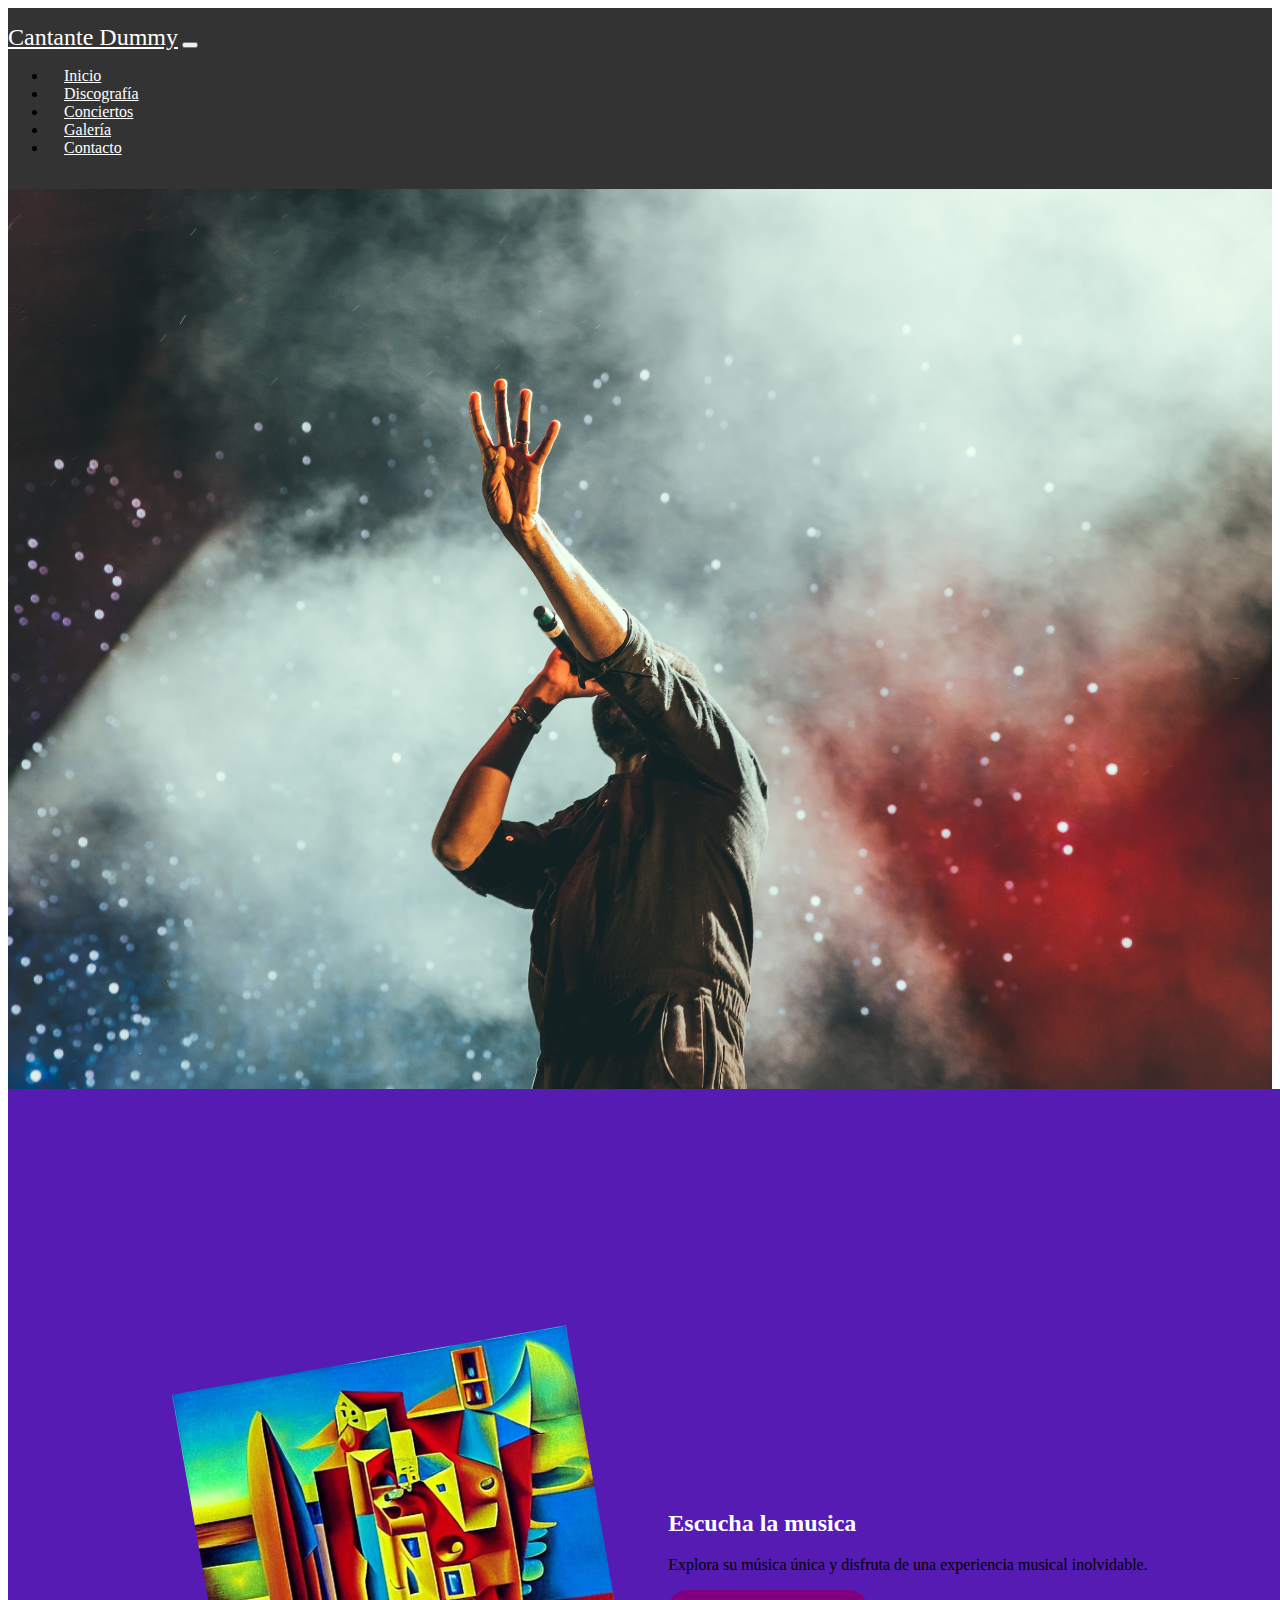
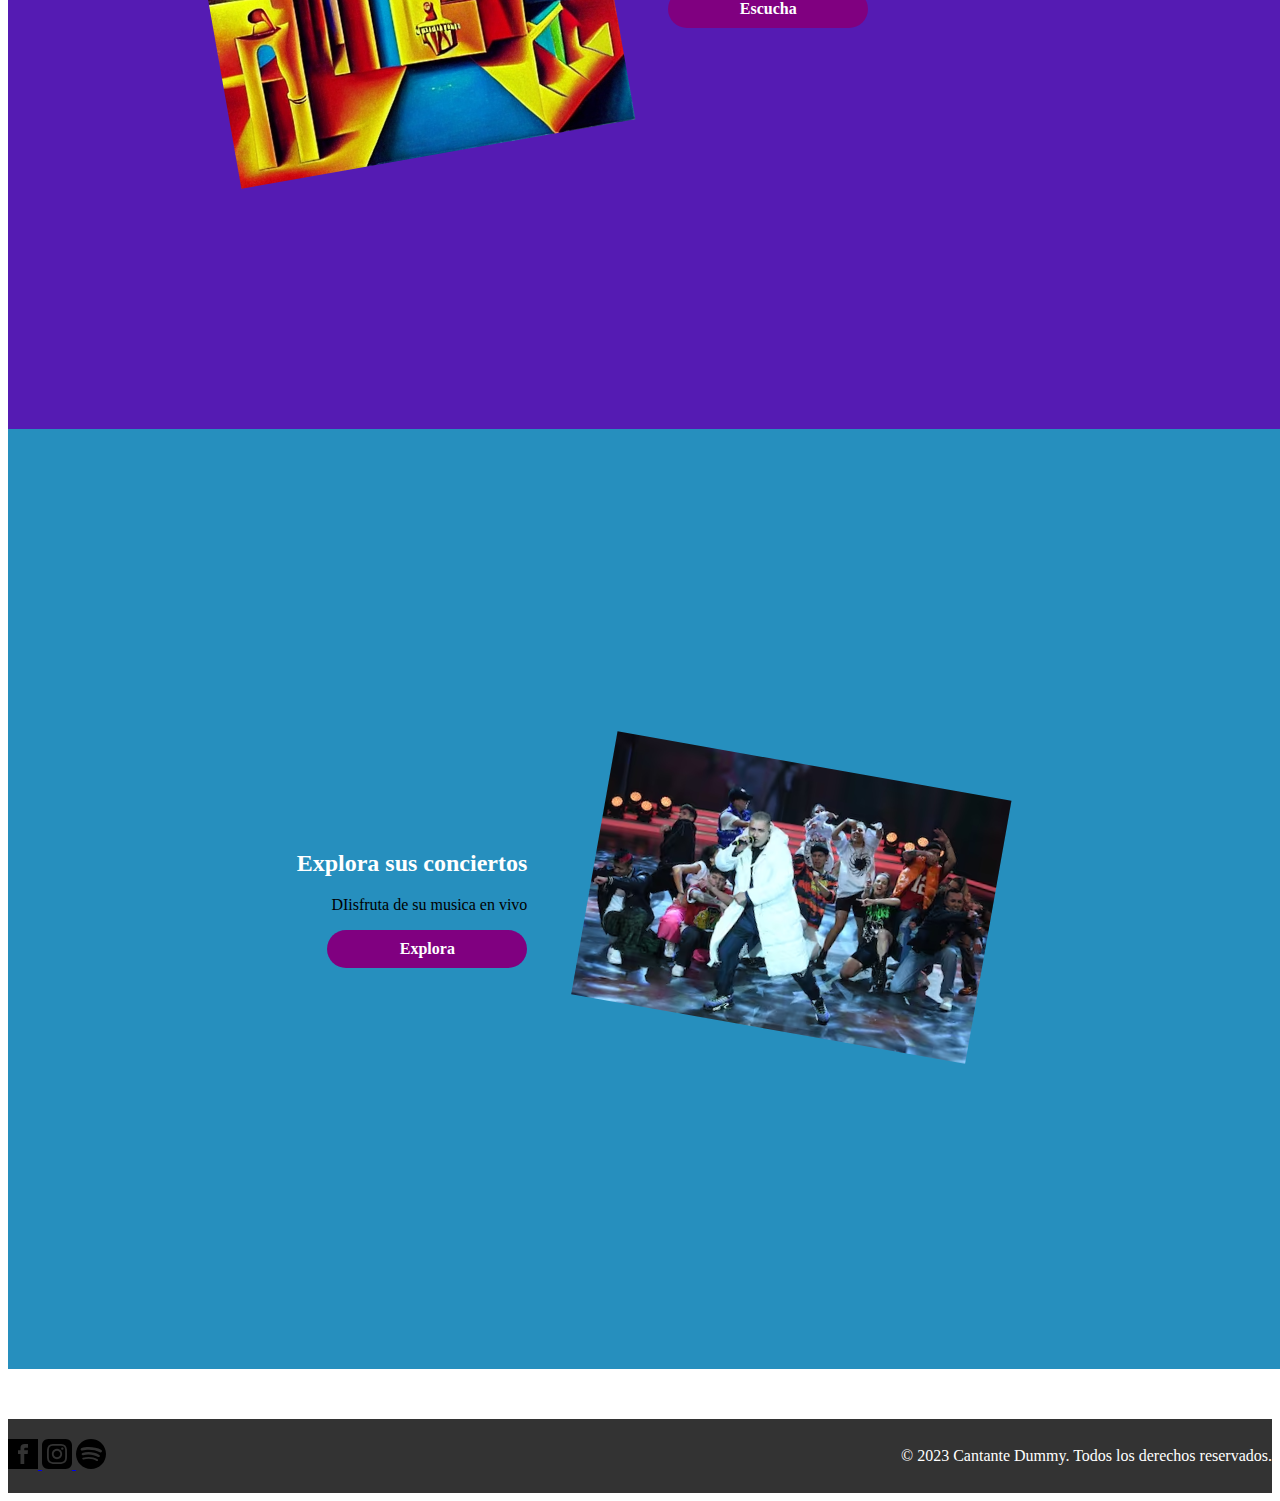
==== index.html @ 1b95931d "Old Proyect number 3" ====
<!DOCTYPE html>
<html lang="es">
<head>
    <meta charset="UTF-8">
    <meta name="viewport" content="width=device-width, initial-scale=1.0">
    <title>Cantante Dummy - Música Única y Conciertos en Vivo</title>
    <!-- SEO -->
    <meta name="description" content="Descubre la música única de Cantante Dummy y disfruta de sus increíbles conciertos en vivo. Explora su discografía, conoce sus próximas presentaciones y más.">
    <meta name="keywords" content="Cantante Dummy, música en vivo, conciertos, discografía, artista musical, experiencia musical">
    <meta name="author" content="Cantante Dummy">

    <link rel="stylesheet" href="css/style.css">
    <link href="https://cdn.jsdelivr.net/npm/bootstrap@5.3.2/dist/css/bootstrap.min.css" rel="stylesheet" integrity="sha384-T3c6CoIi6uLrA9TneNEoa7RxnatzjcDSCmG1MXxSR1GAsXEV/Dwwykc2MPK8M2HN" crossorigin="anonymous">
</head>
<body>
    <header>
        <nav class="navbar navbar-expand-lg navbar-dark bg-dark">
            <div class="container">
                <a class="navbar-brand" href="#">Cantante Dummy</a>
                <button class="navbar-toggler" type="button" data-bs-toggle="collapse" data-bs-target="#navbarNav" aria-controls="navbarNav" aria-expanded="false" aria-label="Toggle navigation">
                    <span class="navbar-toggler-icon"></span>
                </button>
                <div class="collapse navbar-collapse" id="navbarNav">
                    <ul class="navbar-nav ms-auto">
                        <li class="nav-item">
                            <a class="nav-link" href="#">Inicio</a>
                        </li>
                        <li class="nav-item">
                            <a class="nav-link" href="pages/discography.html">Discografía</a>
                        </li>
                        <li class="nav-item">
                            <a class="nav-link" href="pages/concerts.html">Conciertos</a>
                        </li>
                        <li class="nav-item">
                            <a class="nav-link" href="pages/gallery.html">Galería</a>
                        </li>
                        <li class="nav-item">
                            <a class="nav-link" href="pages/contact.html">Contacto</a>
                        </li>
                    </ul>
                </div>
            </div>
        </nav>
    </header>
    <div class="banner"></div>
    <section class="music">
        <div class="music_row">
            <div class="music_img">
                <img src="img/cds/latest-release.jpeg" alt="Último lanzamiento de Cantante Dummy" class="img-fluid">
            </div>
            <div class="music_text">
                <h2>Escucha la musica</h2>
                <p>Explora su música única y disfruta de una experiencia musical inolvidable.</p>
                <a href="pages/discography.html">Escucha</a>
            </div>
        </div>
    </section>
    <section class="concert">
        <div class="concert_row">
            <div class="concert_text">
                <h2>Explora sus conciertos</h2>
                <p>DIisfruta de su musica en vivo</p>
                <a href="pages/concerts.html">Explora</a>
            </div>
            <div class="concert_img">
                <img src="img/singerpics/imagen3.avif" alt="Cantante Dummy cantando en un concierto" class="img-fluid">
            </div>
        </div>
    </section>
    
    <footer class="footer">
        <div class="footer__content container">
            <div class="footer__content-icons">
                <div>
                    <a href="https://www.facebook.com">
                        <img src="img/logos/iconmonstr-facebook-2.svg" alt="Logo-de-Facebook">
                    </a>
                    <a href="https://www.instagram.com">
                        <img src="img/logos/iconmonstr-instagram-13.svg" alt="Logo-de-Instagram">
                    </a>
                    <a href="https://www.spotify.com">
                        <img src="img/logos/iconmonstr-spotify-1.svg" alt="Logo-de-Spotify">
                    </a>
                </div>
            </div>
            <div class="footer__content-text">
                <p>&copy; 2023 Cantante Dummy. Todos los derechos reservados.</p>
            </div>
        </div>        
    </footer>

    <script src="https://cdn.jsdelivr.net/npm/bootstrap@5.3.2/dist/js/bootstrap.bundle.min.js" integrity="sha384-C6RzsynM9kWDrMNeT87bh95OGNyZPhcTNXj1NW7RuBCsyN/o0jlpcV8Qyq46cDfL" crossorigin="anonymous"></script>
</body>
</html>
---- css/style.css ----
@charset "UTF-8";
/* _index.scss */
/*_mixins.scss*/
/**
* BREAKPOINT MIXINGS
*/
/*------------------------------------*\
* BREAKPOINTS
\*------------------------------------*/
/**
* SMALL (XS)
*/
/**
* SMALL (SM)
*/
/**
* MEDIUM (MD)
*/
/**
* LARGE (LG)
*/
/*
.color3 { #2cb8b2 };
.color4 { #3ddb8f };
.color5 { #a9f04d };
*/
.banner {
  background: url("../img/singerpics/imagen4.jpg") center/cover no-repeat;
  height: 100vh;
  display: flex;
  align-items: center;
  justify-content: center;
}

.row_content {
  display: flex;
  flex-wrap: wrap;
  justify-content: space-around;
  align-items: center;
}

.music,
.concert {
  height: 100vh;
  width: 100%;
  text-align: center;
  padding: 20px;
  display: flex;
  flex-direction: column;
  justify-content: center;
  align-items: center;
}
.music .music_row,
.concert .music_row {
  display: flex;
  flex-direction: row;
  justify-content: center;
  align-items: center;
}
.music .music_row .music_text,
.concert .music_row .music_text {
  text-align: left;
  margin-left: 2rem;
}
.music .music_row .music_text h2,
.concert .music_row .music_text h2 {
  color: white;
}
@media (max-width: 767px) {
  .music .music_row,
  .concert .music_row {
    flex-direction: column;
  }
}
.music .concert_row,
.concert .concert_row {
  display: flex;
  flex-direction: row;
  justify-content: center;
  align-items: center;
  background-color: #268fbe;
}
.music .concert_row .concert_text,
.concert .concert_row .concert_text {
  text-align: right;
  margin-right: 2rem;
}
.music .concert_row .concert_text h2,
.concert .concert_row .concert_text h2 {
  color: white;
}
@media (max-width: 767px) {
  .music .concert_row,
  .concert .concert_row {
    flex-direction: column;
  }
}
.music a,
.concert a {
  display: inline-block;
  padding: 10px 20px;
  border-radius: 50px;
  text-decoration: none;
  font-weight: bold;
  color: white;
  background-color: purple;
  transition: background-color 0.3s ease;
  width: 10rem;
  text-align: center;
}
.music a:hover,
.concert a:hover {
  background-color: #401487;
}

.music {
  background-color: #551bb3;
}

.concert {
  background-color: #268fbe;
}

.music_img {
  width: 100%;
  max-width: 400px;
  rotate: -10deg;
  height: auto;
  transition: transform 0.3s ease;
  border-radius: 8px;
  margin: 2rem;
}
.music_img:hover {
  transform: scale(1.1);
}

.concert_img {
  width: 100%;
  max-width: 400px;
  rotate: 10deg;
  height: auto;
  transition: transform 0.3s ease;
  border-radius: 8px;
  margin: 2rem;
}
.concert_img:hover {
  transform: scale(1.1);
}

img {
  width: 100%;
  height: auto;
}

/* _discography.scss */
/**
* BREAKPOINT MIXINGS
*/
/*------------------------------------*\
* BREAKPOINTS
\*------------------------------------*/
/**
* SMALL (XS)
*/
/**
* SMALL (SM)
*/
/**
* MEDIUM (MD)
*/
/**
* LARGE (LG)
*/
.discography__latest-release h2 {
  text-align: center;
  font-size: 2rem;
  margin-bottom: 2rem;
}
.discography__latest-single.card {
  border: 1px solid #ddd;
  box-shadow: 0 4px 8px rgba(0, 0, 0, 0.1);
  transition: transform 0.3s ease;
  margin: 0 auto;
  padding: 15px;
  max-width: 200rem;
  display: flex;
  flex-direction: row;
}
.discography__latest-single.card:hover {
  transform: scale(1.05);
}
.discography__latest-single.card .card-img-top {
  border-radius: 8px;
  width: 250px;
  height: 250px;
  object-fit: cover;
}
.discography__latest-single.card .card-body {
  display: flex;
  align-items: center;
}
.discography__latest-single.card .card-body .card-text {
  text-align: left;
  margin-left: 20px;
}
.discography__latest-single.card .card-title {
  font-size: 1.5rem;
}
.discography__latest-single.card .card-text {
  font-size: 1.2rem;
}
.discography__albums h2 {
  text-align: center;
  font-size: 2rem;
  margin-bottom: 2rem;
}
@media (min-width: 1200px) {
  .discography__albums-container {
    display: flex;
    flex-direction: row;
    justify-content: space-around;
  }
}
.discography__albums-container .album {
  text-align: center;
}
.discography__albums-container .album .img {
  max-width: 100%;
  height: auto;
  border-radius: 8px;
}
.discography__albums-container .album .img:hover {
  transform: scale(1.05);
}
.discography__albums-container .album .list-group {
  width: 80%;
  margin: auto;
}
.discography__albums-container .album .list-group-item:hover {
  font-weight: bold;
  text-decoration: underline;
  font-size: 1.1em;
}
@media (min-width: 768px) {
  .discography__albums-container .album {
    width: 100%;
  }
  .discography__albums-container .album .list-group {
    width: 100%;
  }
}
.discography__singles h2 {
  text-align: center;
  font-size: 2rem;
  margin-bottom: 2rem;
}
.discography__singles-grid {
  display: grid;
  gap: 20px;
  max-width: 200rem;
  justify-content: center;
}
@media (min-width: 768px) {
  .discography__singles-grid {
    grid-template-columns: 1fr;
  }
}
@media (min-width: 992px) {
  .discography__singles-grid {
    grid-template-columns: repeat(2, 1fr);
  }
}
@media (min-width: 1200px) {
  .discography__singles-grid {
    grid-template-columns: repeat(3, 1fr);
  }
}
.discography__singles-grid .single {
  position: relative;
}
.discography__singles-grid .single__title {
  font-size: 1.5em;
  font-weight: bold;
  text-align: center;
  text-decoration: none;
  z-index: 1;
  position: absolute;
  height: 100%;
  width: 100%;
  top: 0;
  left: 0;
  opacity: 0;
  transition: opacity 0.5s;
  background: rgba(82, 58, 52, 0.4);
  color: white;
  /* Posición del texto */
  display: flex;
  align-items: center;
  justify-content: center;
}
.discography__singles-grid .single__title:hover, .discography__singles-grid .single__title :focus {
  opacity: 1;
}
.discography__singles-grid .single__img {
  line-height: 0;
  overflow: hidden;
}
.discography__singles-grid .single__img img {
  filter: blur(0px);
  transition: filter 0.3s ease-in;
  transform: scale(1.1);
}
.discography__singles-grid .single__img img:hover, .discography__singles-grid .single__img img :focus {
  filter: blur(2px);
}

/* _contact-form.scss */
.contact-form h1 {
  text-align: center;
  font-size: 2rem;
  margin-bottom: 2rem;
}
.contact-form form .mb-3 {
  margin-bottom: 1.5rem;
}
.contact-form form label {
  margin-bottom: 0.5rem;
  font-size: 1rem;
}
.contact-form form input,
.contact-form form select,
.contact-form form textarea {
  width: 100%;
  padding: 0.375rem 0.75rem;
  font-size: 1rem;
  line-height: 1.5;
  border-radius: 0.25rem;
  border: 1px solid #ced4da;
}
.contact-form form input:focus,
.contact-form form select:focus,
.contact-form form textarea:focus {
  border-color: #6cb2eb;
  outline: 0;
  box-shadow: 0 0 0 0.25rem rgba(108, 178, 235, 0.25);
}
.contact-form form button {
  padding: 0.375rem 0.75rem;
  font-size: 1rem;
  line-height: 1.5;
  border-radius: 0.25rem;
  cursor: pointer;
}
.contact-form form .btn-container {
  display: flex;
  justify-content: right;
}
.contact-form form .btn-primary {
  background-color: #007bff;
  border-color: #007bff;
}
.contact-form form .btn-primary:hover {
  background-color: #0056b3;
  border-color: #0056b3;
}
.contact-form form .btn-secondary {
  background-color: #6c757d;
  border-color: #6c757d;
}
.contact-form form .btn-secondary:hover {
  background-color: #5a6268;
  border-color: #5a6268;
}

/* _concerts.scss */
.concerts__next {
  /* Estilos para la sección del próximo concierto */
  height: 100vh;
  display: flex;
  align-items: center;
}
.concerts__next img {
  width: 100%;
  height: auto;
  transition: transform 0.3s ease;
}
.concerts__next img:hover {
  transform: scale(1.1);
}
.concerts__next .next-concert-info {
  padding: 20px;
  text-align: center;
}
.concerts__next .next-concert-info h2 {
  font-size: 2rem;
  margin-bottom: 1rem;
}
.concerts__next .next-concert-info p {
  font-size: 1.2rem;
  margin-bottom: 1rem;
}
.concerts__next .next-concert-info button {
  font-size: 1.2rem;
}
.concerts__upcoming {
  /* Estilos para la sección de próximos conciertos */
}
.concerts__upcoming h2 {
  text-align: center;
  font-size: 2rem;
  margin-bottom: 2rem;
}
.concerts__upcoming .upcoming-grid {
  display: grid;
  gap: 20px;
  justify-content: center;
}
@media (min-width: 768px) {
  .concerts__upcoming .upcoming-grid {
    grid-template-columns: 1fr;
    gap: 0px;
  }
}
@media (min-width: 992px) {
  .concerts__upcoming .upcoming-grid {
    grid-template-columns: repeat(2, 1fr);
  }
}
@media (min-width: 1200px) {
  .concerts__upcoming .upcoming-grid {
    grid-template-columns: repeat(3, 1fr);
  }
}
.concerts__upcoming .upcoming-grid .upcoming-card {
  /* Estilos para cada card de próximos conciertos */
  position: relative;
  overflow: hidden;
  transition: transform 0.3s ease, box-shadow 0.3s ease;
}
.concerts__upcoming .upcoming-grid .upcoming-card:hover {
  transform: scale(1.05);
  box-shadow: 0 4px 8px rgba(0, 0, 0, 0.1);
  z-index: 1;
}
.concerts__upcoming .upcoming-grid .upcoming-card img {
  max-width: 100%;
  height: 15rem;
  border-radius: 8px;
}
.concerts__upcoming .upcoming-grid .upcoming-card .card-body {
  padding: 1rem;
}
.concerts__upcoming .upcoming-grid .upcoming-card .card-body h5 {
  font-size: 1.5rem;
  margin-bottom: 0.5rem;
}
.concerts__upcoming .upcoming-grid .upcoming-card .card-body p {
  font-size: 1rem;
}
.concerts__upcoming .upcoming-grid .upcoming-card .card-body button {
  font-size: 1rem;
}
.concerts__past {
  /* Estilos para la sección de conciertos pasados */
}
.concerts__past h2 {
  text-align: center;
  font-size: 2rem;
  margin-bottom: 2rem;
}
.concerts__past .row {
  display: flex;
  flex-direction: column;
}
.concerts__past .row .card {
  /* Estilos para cada card de conciertos pasados */
  width: 100%;
  position: relative;
  overflow: hidden;
  transition: transform 0.3s ease, box-shadow 0.3s ease;
}
.concerts__past .row .card:hover {
  transform: scale(1.1);
  box-shadow: 0 4px 8px rgba(0, 0, 0, 0.1);
  z-index: 1;
}
.concerts__past .row .card img {
  max-width: 100%;
  height: auto;
  border-radius: 8px;
}
.concerts__past .row .card .card-body {
  padding: 1rem;
}
.concerts__past .row .card .card-body h5 {
  font-size: 1.5rem;
  margin-bottom: 0.5rem;
}
.concerts__past .row .card .card-body p {
  font-size: 1rem;
}

/* _gallery.scss */
.gallery__carousel-section {
  /* Estilos para la sección del carrusel */
  margin-bottom: 20px; /* Agrega un espacio de 20px hacia abajo */
}
.gallery__carousel-section .carousel {
  width: 100%;
  height: 100vh;
  overflow: hidden;
  margin: 0;
}
.gallery__carousel-section .carousel .carousel-inner .carousel-item img {
  width: auto;
  height: 100vh;
  object-fit: cover;
  border-radius: 8px;
}
.gallery__carousel-section .carousel .carousel-control-prev,
.gallery__carousel-section .carousel .carousel-control-next {
  width: 5%;
  color: white;
}
.gallery__image-grid-section {
  /* Estilos para la sección del grid de imágenes */
  margin-top: 20px; /* Agrega un espacio de 20px hacia arriba */
}
.gallery__image-grid-section .image-grid {
  display: grid;
  gap: 20px;
}
@media (min-width: 768px) {
  .gallery__image-grid-section .image-grid {
    grid-template-columns: 1fr;
  }
}
@media (min-width: 992px) {
  .gallery__image-grid-section .image-grid {
    grid-template-columns: repeat(3, 1fr);
  }
}
@media (min-width: 1200px) {
  .gallery__image-grid-section .image-grid {
    grid-template-columns: repeat(5, 1fr);
  }
}
.gallery__image-grid-section .image-grid .grid-item {
  position: relative;
  overflow: hidden;
  border-radius: 8px;
}
.gallery__image-grid-section .image-grid .grid-item img {
  max-width: 100%;
  height: 100%;
  display: block;
  object-fit: cover;
  border-radius: 8px;
  transition: transform 0.3s ease;
}
.gallery__image-grid-section .image-grid .grid-item .overlay {
  position: absolute;
  top: 0;
  left: 0;
  width: 100%;
  height: 100%;
  background: rgba(0, 0, 0, 0.5);
  display: flex;
  justify-content: center;
  align-items: center;
  opacity: 0;
  transition: opacity 0.3s ease;
}
.gallery__image-grid-section .image-grid .grid-item .overlay p {
  color: #fff;
  font-weight: bold;
}
.gallery__image-grid-section .image-grid .grid-item:hover img {
  transform: scale(1.1);
}
.gallery__image-grid-section .image-grid .grid-item:hover .overlay {
  opacity: 1;
}
@media (min-width: 768px) {
  .gallery s .gallery__carousel-section {
    margin-bottom: 10px;
  }
  .gallery .gallery__image-grid-section {
    margin-top: 10px;
  }
  .gallery .carousel .carousel-control-prev,
  .gallery .carousel .carousel-control-next {
    width: 10%;
  }
}
@media (min-width: 992px) {
  .gallery .gallery__carousel-section {
    margin-bottom: 30px;
  }
  .gallery .gallery__image-grid-section {
    margin-top: 30px;
  }
}
@media (min-width: 1200px) {
  .gallery .gallery__carousel-section {
    margin-bottom: 40px;
  }
  .gallery .gallery__image-grid-section {
    margin-top: 40px;
  }
}

/**
* BREAKPOINT MIXINGS
*/
/*------------------------------------*\
* BREAKPOINTS
\*------------------------------------*/
/**
* SMALL (XS)
*/
/**
* SMALL (SM)
*/
/**
* MEDIUM (MD)
*/
/**
* LARGE (LG)
*/
.footer {
  background-color: #333;
  color: #fff;
  padding: 20px 0;
  margin-top: 50px;
}
.footer__content {
  display: flex;
  justify-content: space-between;
  align-items: center;
}
@media (max-width: 767px) {
  .footer__content {
    flex-direction: column;
    text-align: center;
  }
}
.footer__content-icons {
  display: flex;
  gap: 20px;
}
.footer__content-icons a img {
  width: 30px;
  height: 30px;
}
.footer__content-text p {
  margin: 0;
}

header {
  background-color: #333;
}

.navbar {
  padding: 1rem 0;
}
.navbar .navbar-brand {
  color: white;
  font-size: 1.5rem;
}
.navbar .navbar-nav .nav-item a {
  color: white;
  padding: 0.5rem 1rem;
}
.navbar .navbar-nav .nav-item a:hover {
  color: gray;
}

/*# sourceMappingURL=style.css.map */
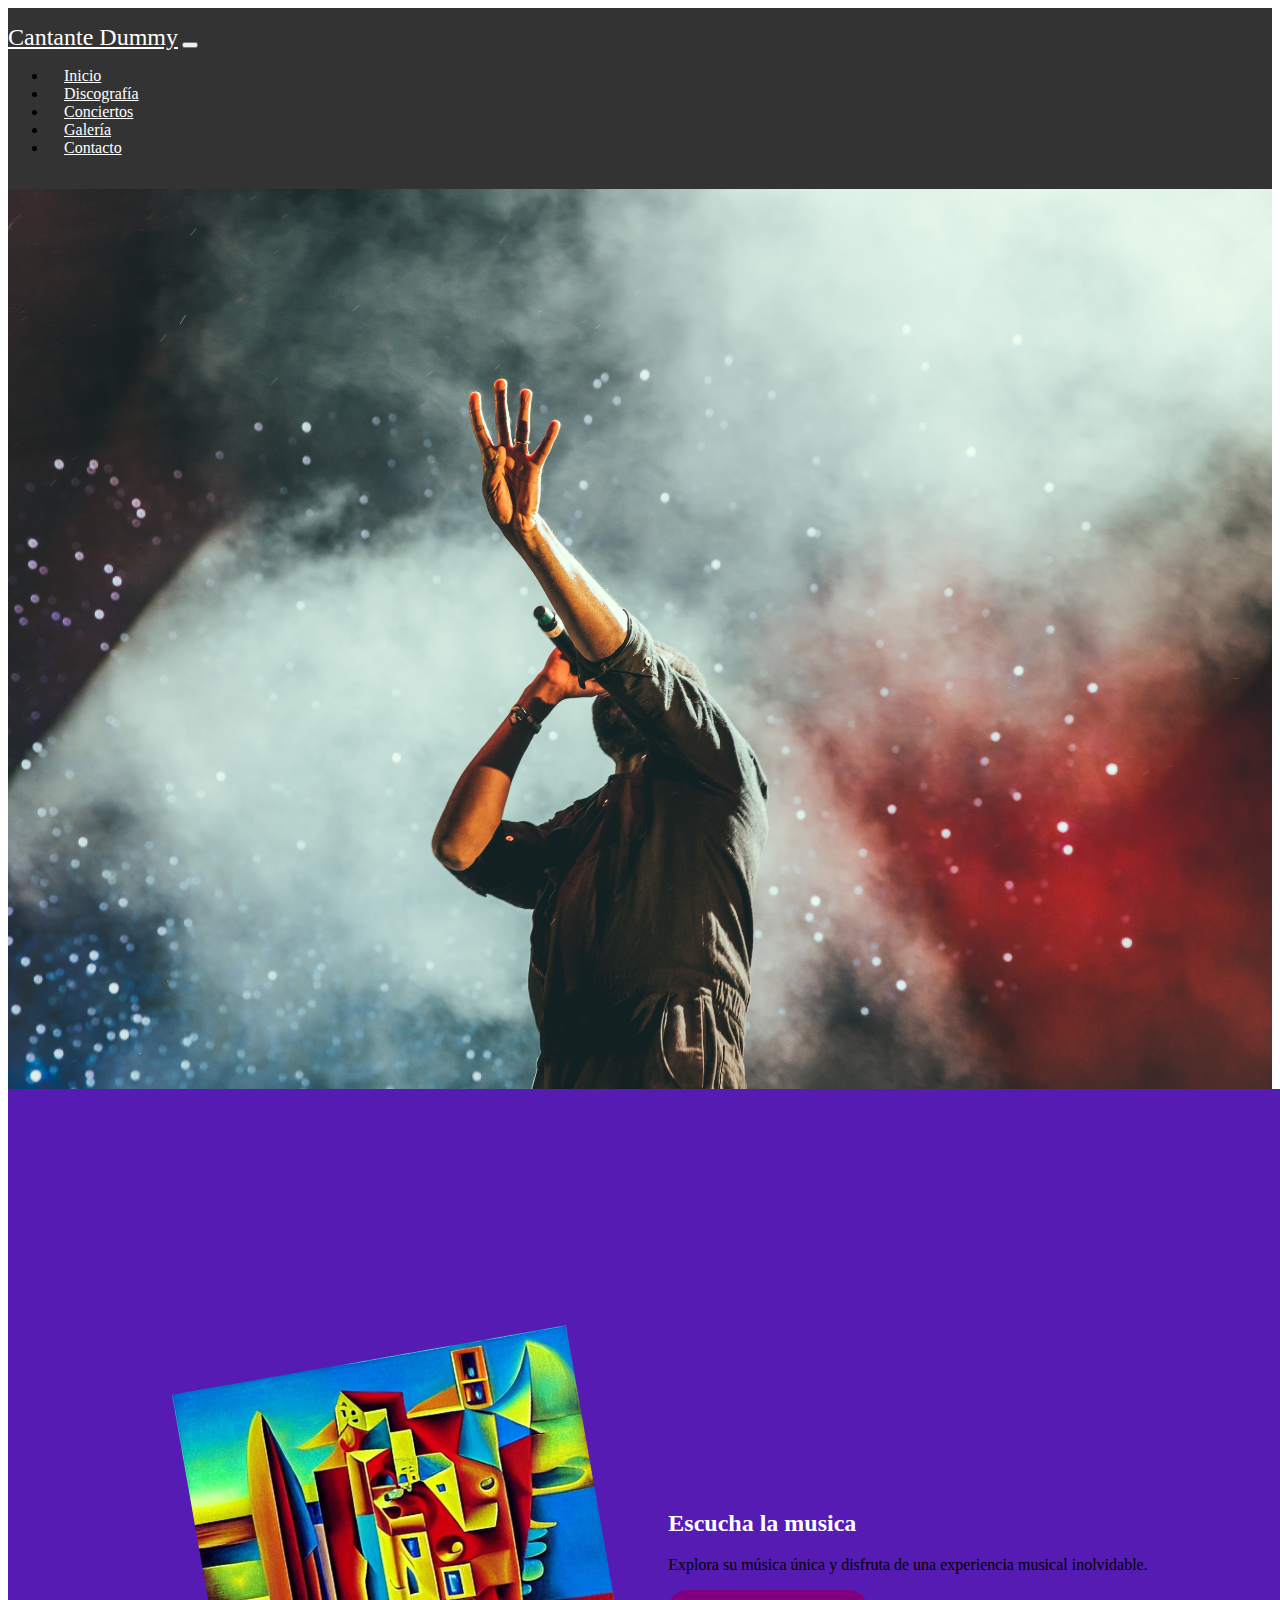
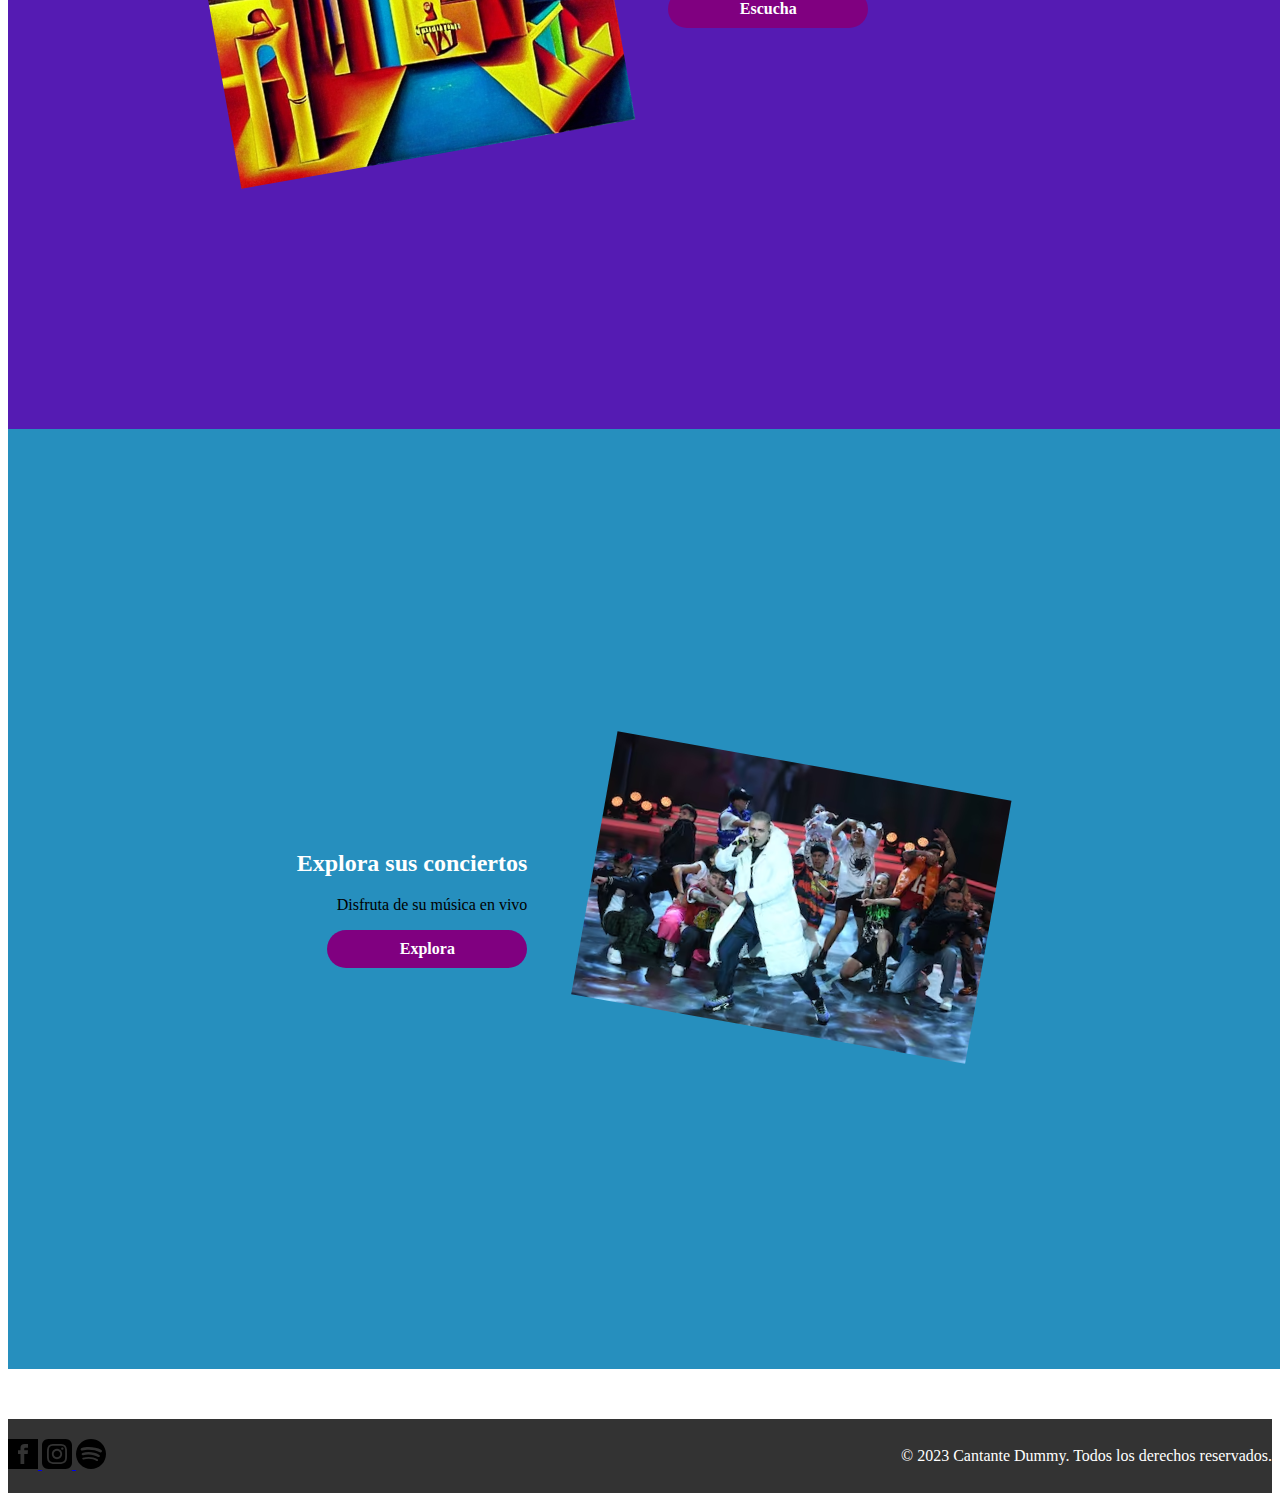
==== commit 61378dc1: "main section added" ====
--- a/index.html
+++ b/index.html
@@ -42,31 +42,33 @@
             </div>
         </nav>
     </header>
-    <div class="banner"></div>
-    <section class="music">
-        <div class="music_row">
-            <div class="music_img">
-                <img src="img/cds/latest-release.jpeg" alt="Último lanzamiento de Cantante Dummy" class="img-fluid">
+    <main> <!-- Etiqueta <main> agregada para el contenido principal -->
+        <div class="banner"></div>
+        <section class="music">
+            <div class="music_row">
+                <div class="music_img">
+                    <img src="img/cds/latest-release.jpeg" alt="Último lanzamiento de Cantante Dummy" class="img-fluid">
+                </div>
+                <div class="music_text">
+                    <h2>Escucha la musica</h2>
+                    <p>Explora su música única y disfruta de una experiencia musical inolvidable.</p>
+                    <a href="pages/discography.html">Escucha</a>
+                </div>
             </div>
-            <div class="music_text">
-                <h2>Escucha la musica</h2>
-                <p>Explora su música única y disfruta de una experiencia musical inolvidable.</p>
-                <a href="pages/discography.html">Escucha</a>
+        </section>
+        <section class="concert">
+            <div class="concert_row">
+                <div class="concert_text">
+                    <h2>Explora sus conciertos</h2>
+                    <p>Disfruta de su música en vivo</p>
+                    <a href="pages/concerts.html">Explora</a>
+                </div>
+                <div class="concert_img">
+                    <img src="img/singerpics/imagen3.avif" alt="Cantante Dummy cantando en un concierto" class="img-fluid">
+                </div>
             </div>
-        </div>
-    </section>
-    <section class="concert">
-        <div class="concert_row">
-            <div class="concert_text">
-                <h2>Explora sus conciertos</h2>
-                <p>DIisfruta de su musica en vivo</p>
-                <a href="pages/concerts.html">Explora</a>
-            </div>
-            <div class="concert_img">
-                <img src="img/singerpics/imagen3.avif" alt="Cantante Dummy cantando en un concierto" class="img-fluid">
-            </div>
-        </div>
-    </section>
+        </section>
+    </main> <!-- Cierre de la etiqueta <main> -->
     
     <footer class="footer">
         <div class="footer__content container">
@@ -91,4 +93,4 @@
 
     <script src="https://cdn.jsdelivr.net/npm/bootstrap@5.3.2/dist/js/bootstrap.bundle.min.js" integrity="sha384-C6RzsynM9kWDrMNeT87bh95OGNyZPhcTNXj1NW7RuBCsyN/o0jlpcV8Qyq46cDfL" crossorigin="anonymous"></script>
 </body>
-</html>+</html>
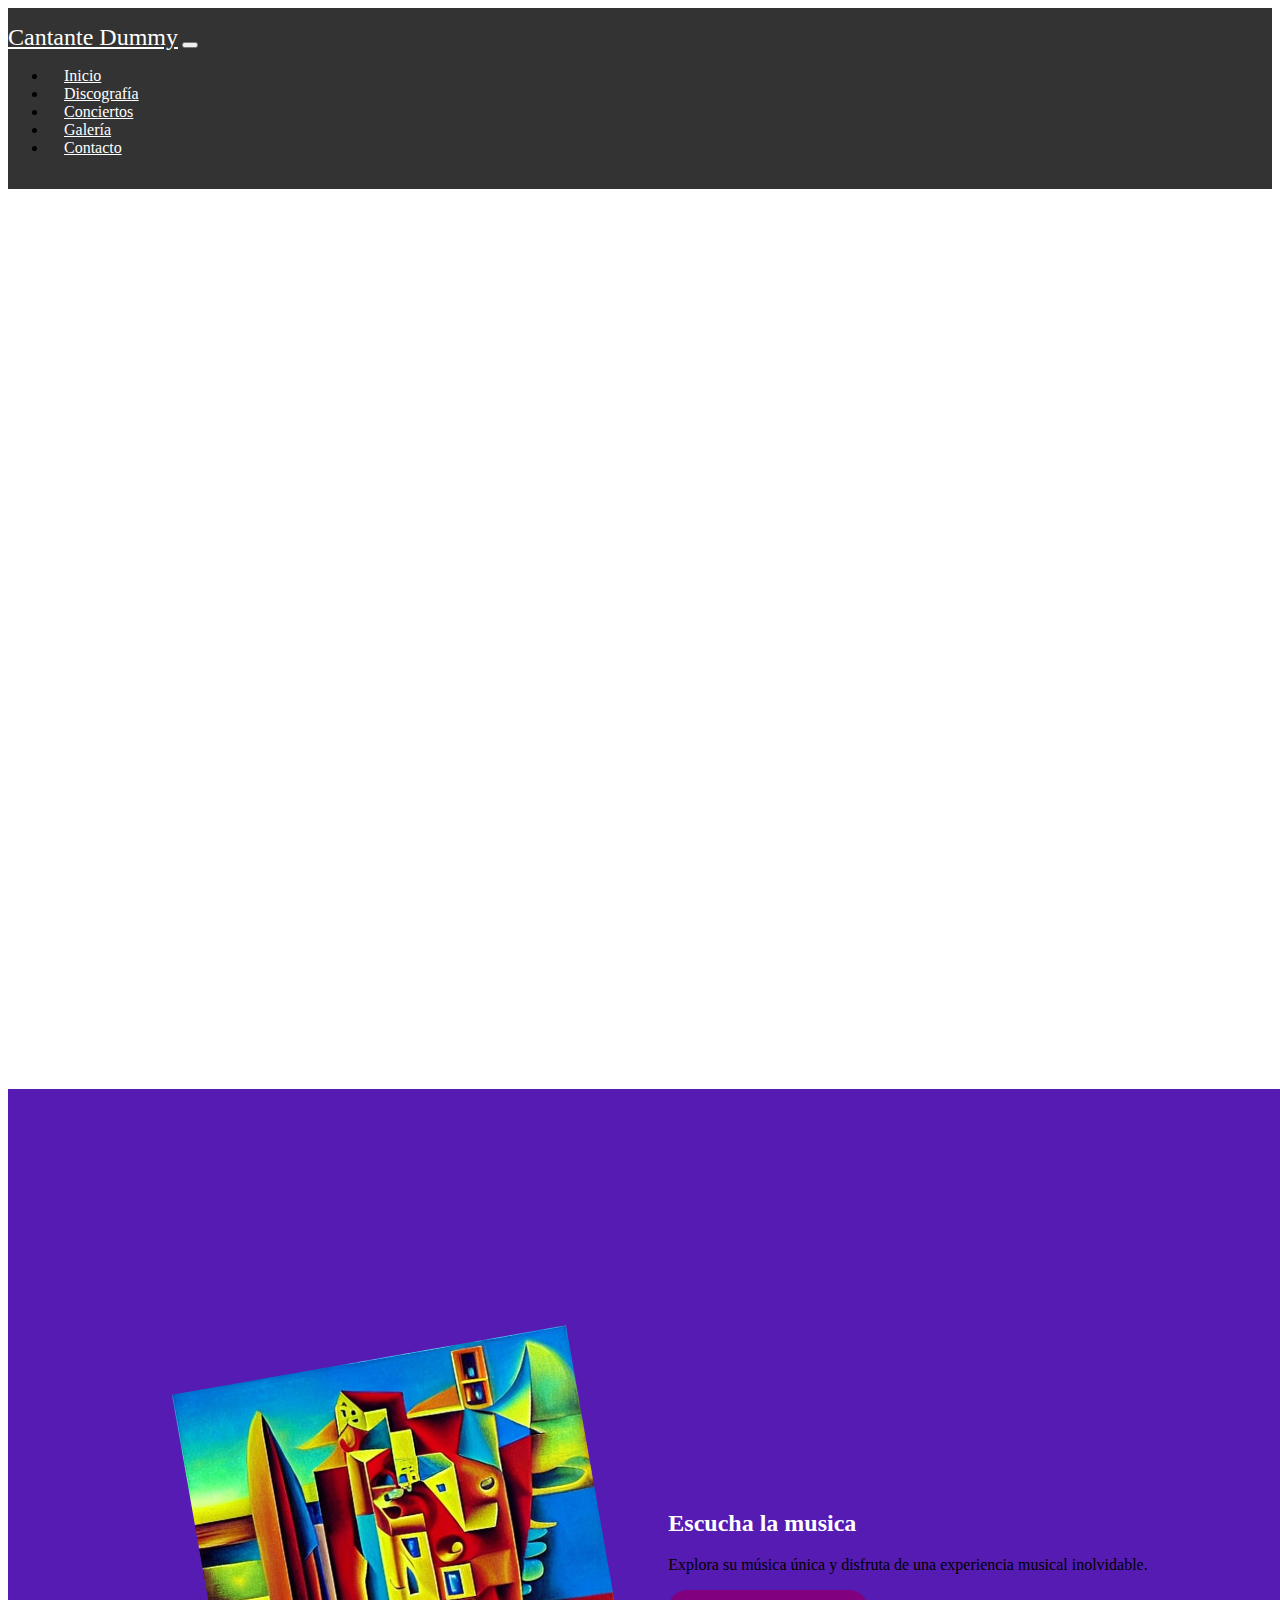
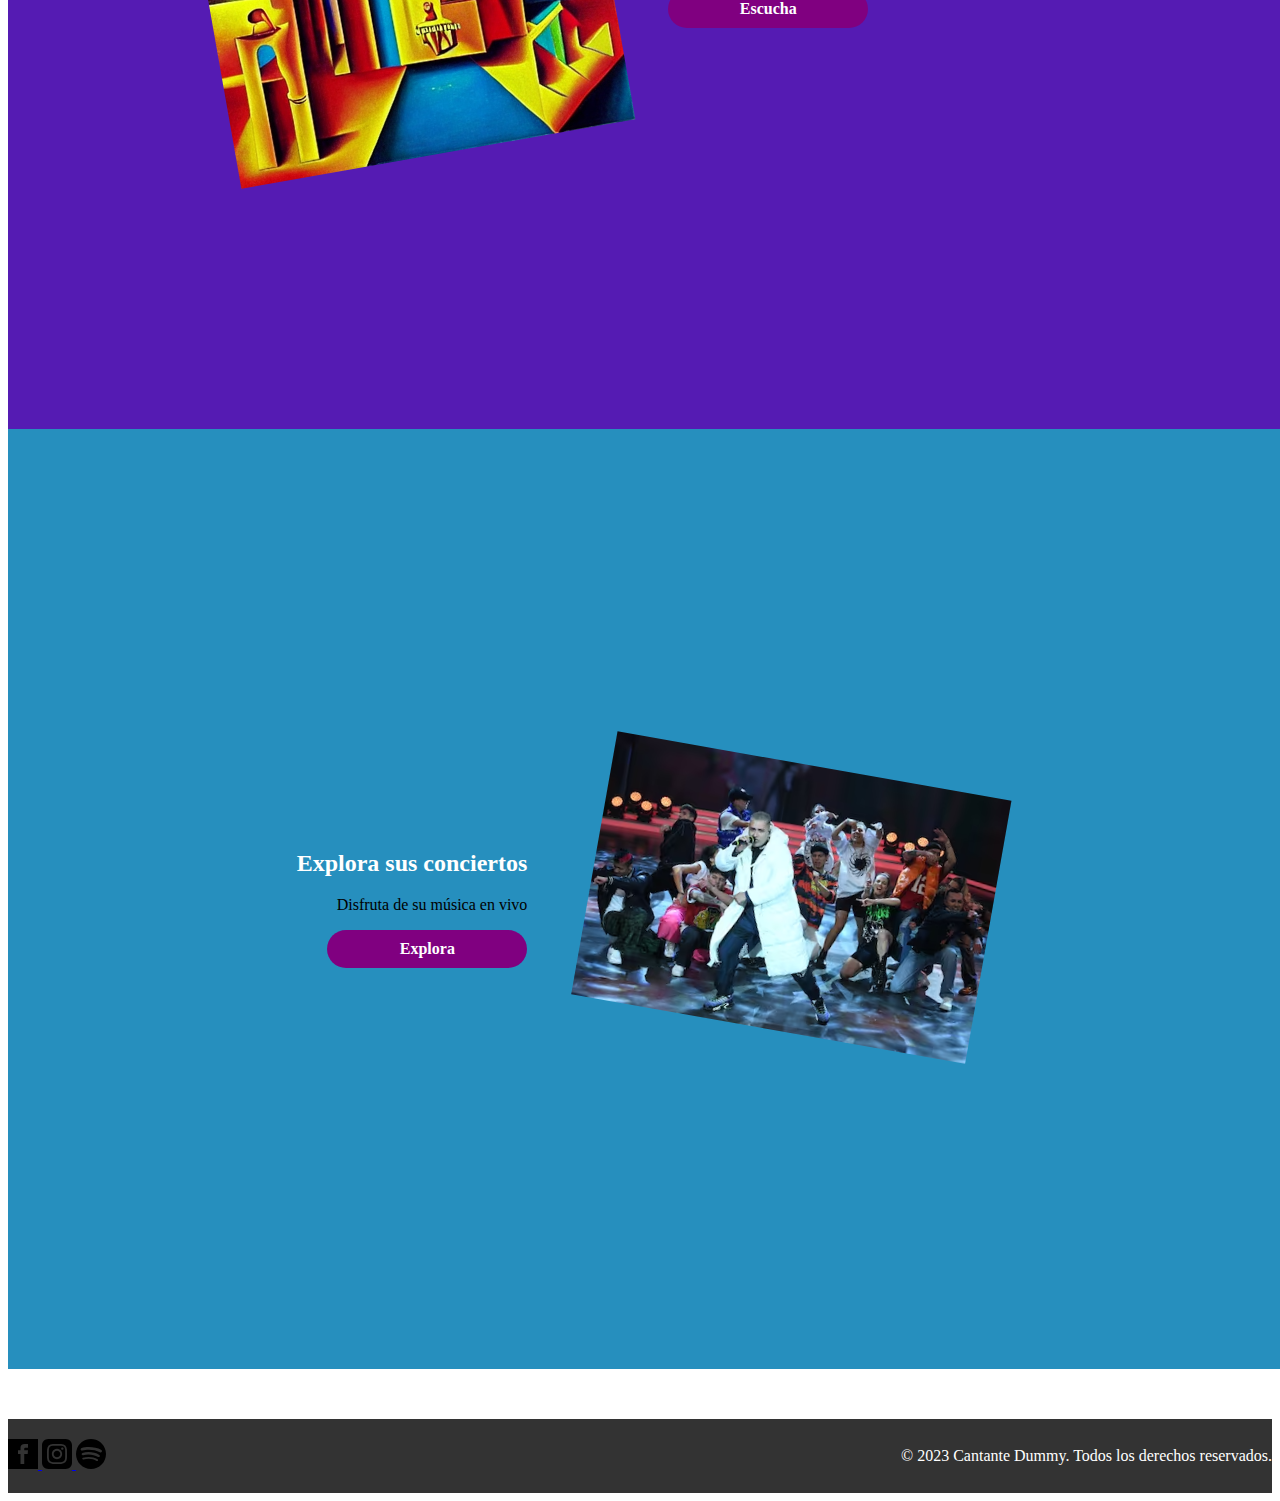
==== commit 42d68b92: "fixes on index webp images" ====
--- a/index.html
+++ b/index.html
@@ -8,6 +8,9 @@
     <meta name="description" content="Descubre la música única de Cantante Dummy y disfruta de sus increíbles conciertos en vivo. Explora su discografía, conoce sus próximas presentaciones y más.">
     <meta name="keywords" content="Cantante Dummy, música en vivo, conciertos, discografía, artista musical, experiencia musical">
     <meta name="author" content="Cantante Dummy">
+
+    <!-- Favicon -->
+    <link rel="icon" href="./img/icon/index.ico" type="image/x-icon">
 
     <link rel="stylesheet" href="css/style.css">
     <link href="https://cdn.jsdelivr.net/npm/bootstrap@5.3.2/dist/css/bootstrap.min.css" rel="stylesheet" integrity="sha384-T3c6CoIi6uLrA9TneNEoa7RxnatzjcDSCmG1MXxSR1GAsXEV/Dwwykc2MPK8M2HN" crossorigin="anonymous">
@@ -47,7 +50,7 @@
         <section class="music">
             <div class="music_row">
                 <div class="music_img">
-                    <img src="img/cds/latest-release.jpeg" alt="Último lanzamiento de Cantante Dummy" class="img-fluid">
+                    <img src="img/cds/latest-release.webp" alt="Último lanzamiento de Cantante Dummy" class="img-fluid">
                 </div>
                 <div class="music_text">
                     <h2>Escucha la musica</h2>
@@ -64,7 +67,7 @@
                     <a href="pages/concerts.html">Explora</a>
                 </div>
                 <div class="concert_img">
-                    <img src="img/singerpics/imagen3.avif" alt="Cantante Dummy cantando en un concierto" class="img-fluid">
+                    <img src="img/singerpics/imagen3.webp" alt="Cantante Dummy cantando en un concierto" class="img-fluid">
                 </div>
             </div>
         </section>
--- a/css/style.css
+++ b/css/style.css
@@ -25,7 +25,7 @@
 .color5 { #a9f04d };
 */
 .banner {
-  background: url("../img/singerpics/imagen4.jpg") center/cover no-repeat;
+  background: url("../img/singerpics/imagen4.webp") center/cover no-repeat;
   height: 100vh;
   display: flex;
   align-items: center;
@@ -177,6 +177,7 @@
   margin-bottom: 2rem;
 }
 .discography__latest-single.card {
+  background-color: #551bb3;
   border: 1px solid #ddd;
   box-shadow: 0 4px 8px rgba(0, 0, 0, 0.1);
   transition: transform 0.3s ease;
@@ -184,10 +185,44 @@
   padding: 15px;
   max-width: 200rem;
   display: flex;
-  flex-direction: row;
+  align-items: center; /* Centrar verticalmente */
+  animation: fadeInUp 0.5s;
+}
+@media (min-width: 1200px) {
+  .discography__latest-single.card {
+    flex-direction: row;
+  }
+}
+@media (max-width: 767px) {
+  .discography__latest-single.card {
+    flex-direction: column;
+  }
 }
 .discography__latest-single.card:hover {
-  transform: scale(1.05);
+  transform: scale(1.4);
+}
+@media (min-width: 1200px) {
+  .discography__latest-single.card:hover .card-title {
+    font-size: 4rem;
+    animation: shake 0.8s cubic-bezier(0.36, 0.07, 0.19, 0.97) both;
+  }
+}
+@media (min-width: 992px) {
+  .discography__latest-single.card:hover {
+    transform: scale(1.05);
+  }
+  .discography__latest-single.card:hover .card-title {
+    font-size: 4rem;
+    animation: shake 0.8s cubic-bezier(0.36, 0.07, 0.19, 0.97) both;
+  }
+}
+@media (max-width: 767px) {
+  .discography__latest-single.card:hover {
+    transform: scale(1.02);
+  }
+  .discography__latest-single.card:hover .card-title {
+    font-size: 3rem;
+  }
 }
 .discography__latest-single.card .card-img-top {
   border-radius: 8px;
@@ -195,9 +230,17 @@
   height: 250px;
   object-fit: cover;
 }
+.discography__latest-single.card .card-img-top:active {
+  animation: shake 0.8s cubic-bezier(0.36, 0.07, 0.19, 0.97) both;
+}
 .discography__latest-single.card .card-body {
   display: flex;
   align-items: center;
+}
+@media (max-width: 767px) {
+  .discography__latest-single.card .card-body {
+    flex-direction: column;
+  }
 }
 .discography__latest-single.card .card-body .card-text {
   text-align: left;
@@ -205,6 +248,10 @@
 }
 .discography__latest-single.card .card-title {
   font-size: 1.5rem;
+}
+.discography__latest-single.card .card-title:active {
+  font-size: 4rem;
+  animation: shake 0.8s cubic-bezier(0.36, 0.07, 0.19, 0.97) both;
 }
 .discography__latest-single.card .card-text {
   font-size: 1.2rem;
@@ -314,64 +361,140 @@
   filter: blur(2px);
 }
 
-/* _contact-form.scss */
-.contact-form h1 {
-  text-align: center;
-  font-size: 2rem;
-  margin-bottom: 2rem;
-}
-.contact-form form .mb-3 {
+@keyframes fadeInDown {
+  from {
+    opacity: 0;
+    transform: translateY(20px);
+  }
+  to {
+    opacity: 1;
+    transform: translateY(0);
+  }
+}
+@keyframes shake {
+  0%, 100% {
+    transform: translateX(0);
+  }
+  10%, 30%, 50%, 70%, 90% {
+    transform: translateX(-10px);
+  }
+  20%, 40%, 60%, 80% {
+    transform: translateX(10px);
+  }
+}
+.contact-form-section {
+  padding: 2rem 0;
+  background-color: #f8f9fa;
+}
+.contact-form-section .container {
+  max-width: 800px;
+  margin: 0 auto;
+  background: white;
+  padding: 2rem;
+  box-shadow: 0 0 15px rgba(0, 0, 0, 0.1);
+  border-radius: 8px;
+}
+.contact-form-section .container h1 {
+  text-align: center;
   margin-bottom: 1.5rem;
-}
-.contact-form form label {
+  color: #007bff;
+  font-size: 2.5rem;
+  font-weight: bold;
+  animation: fadeInDown 0.7s ease;
+}
+@media (max-width: 767px) {
+  .contact-form-section form .row {
+    flex-direction: column;
+  }
+}
+.contact-form-section form .row {
+  display: flex;
+  margin: 0 -15px;
+}
+.contact-form-section form .row .col-md-6 {
+  padding: 0 15px;
+  margin-bottom: 1rem;
+}
+@media (min-width: 992px) {
+  .contact-form-section form .row .col-md-6 {
+    width: 50%;
+  }
+}
+@media (max-width: 767px) {
+  .contact-form-section form .row .col-md-6 {
+    width: 100%;
+  }
+}
+.contact-form-section form .mb-3 {
+  position: relative;
+}
+.contact-form-section form .mb-3 label {
+  display: block;
   margin-bottom: 0.5rem;
+  color: #333;
   font-size: 1rem;
-}
-.contact-form form input,
-.contact-form form select,
-.contact-form form textarea {
+  transition: all 0.3s ease;
+}
+.contact-form-section form .mb-3 input[type=text],
+.contact-form-section form .mb-3 input[type=email],
+.contact-form-section form .mb-3 input[type=tel],
+.contact-form-section form .mb-3 select,
+.contact-form-section form .mb-3 textarea {
   width: 100%;
-  padding: 0.375rem 0.75rem;
-  font-size: 1rem;
-  line-height: 1.5;
+  padding: 10px;
+  border: 1px solid #ced4da;
   border-radius: 0.25rem;
-  border: 1px solid #ced4da;
-}
-.contact-form form input:focus,
-.contact-form form select:focus,
-.contact-form form textarea:focus {
-  border-color: #6cb2eb;
-  outline: 0;
-  box-shadow: 0 0 0 0.25rem rgba(108, 178, 235, 0.25);
-}
-.contact-form form button {
-  padding: 0.375rem 0.75rem;
-  font-size: 1rem;
-  line-height: 1.5;
+  transition: border-color 0.3s ease;
+}
+.contact-form-section form .mb-3 input[type=text]:focus,
+.contact-form-section form .mb-3 input[type=email]:focus,
+.contact-form-section form .mb-3 input[type=tel]:focus,
+.contact-form-section form .mb-3 select:focus,
+.contact-form-section form .mb-3 textarea:focus {
+  border-color: #007bff;
+  box-shadow: 0 0 8px rgba(0, 123, 255, 0.25);
+}
+.contact-form-section form .mb-3 input[type=checkbox] {
+  margin-right: 5px;
+}
+.contact-form-section form .btn-container {
+  text-align: right;
+  margin-top: 1rem;
+}
+.contact-form-section form .btn-container button {
+  padding: 0.5rem 1rem;
   border-radius: 0.25rem;
+  border: none;
+  background-color: #007bff;
+  color: white;
   cursor: pointer;
-}
-.contact-form form .btn-container {
-  display: flex;
-  justify-content: right;
-}
-.contact-form form .btn-primary {
-  background-color: #007bff;
-  border-color: #007bff;
-}
-.contact-form form .btn-primary:hover {
-  background-color: #0056b3;
-  border-color: #0056b3;
-}
-.contact-form form .btn-secondary {
-  background-color: #6c757d;
-  border-color: #6c757d;
-}
-.contact-form form .btn-secondary:hover {
-  background-color: #5a6268;
-  border-color: #5a6268;
-}
-
+  transition: background-color 0.3s ease;
+  animation: fadeInUp 0.7s ease;
+}
+.contact-form-section form .btn-container button:hover {
+  background-color: #0062cc;
+}
+
+@keyframes fadeInDown {
+  from {
+    opacity: 0;
+    transform: translate3d(0, -100%, 0);
+  }
+  to {
+    opacity: 1;
+    transform: none;
+  }
+}
+@keyframes fadeInUp {
+  from {
+    opacity: 0;
+    transform: translate3d(0, 100%, 0);
+  }
+  to {
+    opacity: 1;
+    transform: none;
+  }
+}
 /* _concerts.scss */
 .concerts__next {
   /* Estilos para la sección del próximo concierto */
@@ -505,8 +628,12 @@
   /* Estilos para la sección del carrusel */
   margin-bottom: 20px; /* Agrega un espacio de 20px hacia abajo */
 }
+.gallery__carousel-section .container {
+  margin: 0px;
+  padding: 0px;
+}
 .gallery__carousel-section .carousel {
-  width: 100%;
+  width: 100vw;
   height: 100vh;
   overflow: hidden;
   margin: 0;
@@ -525,6 +652,7 @@
 .gallery__image-grid-section {
   /* Estilos para la sección del grid de imágenes */
   margin-top: 20px; /* Agrega un espacio de 20px hacia arriba */
+  background-color: #551bb3;
 }
 .gallery__image-grid-section .image-grid {
   display: grid;
@@ -560,29 +688,42 @@
 }
 .gallery__image-grid-section .image-grid .grid-item .overlay {
   position: absolute;
-  top: 0;
+  bottom: 0;
   left: 0;
   width: 100%;
-  height: 100%;
-  background: rgba(0, 0, 0, 0.5);
+  height: auto;
+  background: rgba(0, 0, 0, 0.7);
   display: flex;
   justify-content: center;
   align-items: center;
-  opacity: 0;
   transition: opacity 0.3s ease;
 }
 .gallery__image-grid-section .image-grid .grid-item .overlay p {
   color: #fff;
   font-weight: bold;
-}
-.gallery__image-grid-section .image-grid .grid-item:hover img {
-  transform: scale(1.1);
-}
-.gallery__image-grid-section .image-grid .grid-item:hover .overlay {
-  opacity: 1;
+  margin: 10px;
+}
+@media (min-width: 992px) {
+  .gallery__image-grid-section .image-grid .grid-item .overlay {
+    opacity: 1;
+  }
+  .gallery__image-grid-section .image-grid .grid-item:hover img {
+    transform: none;
+  }
+}
+@media (min-width: 1200px) {
+  .gallery__image-grid-section .image-grid .grid-item .overlay {
+    opacity: 0;
+  }
+  .gallery__image-grid-section .image-grid .grid-item:hover img {
+    transform: scale(1.1);
+  }
+  .gallery__image-grid-section .image-grid .grid-item:hover .overlay {
+    opacity: 1;
+  }
 }
 @media (min-width: 768px) {
-  .gallery s .gallery__carousel-section {
+  .gallery .gallery__carousel-section {
     margin-bottom: 10px;
   }
   .gallery .gallery__image-grid-section {
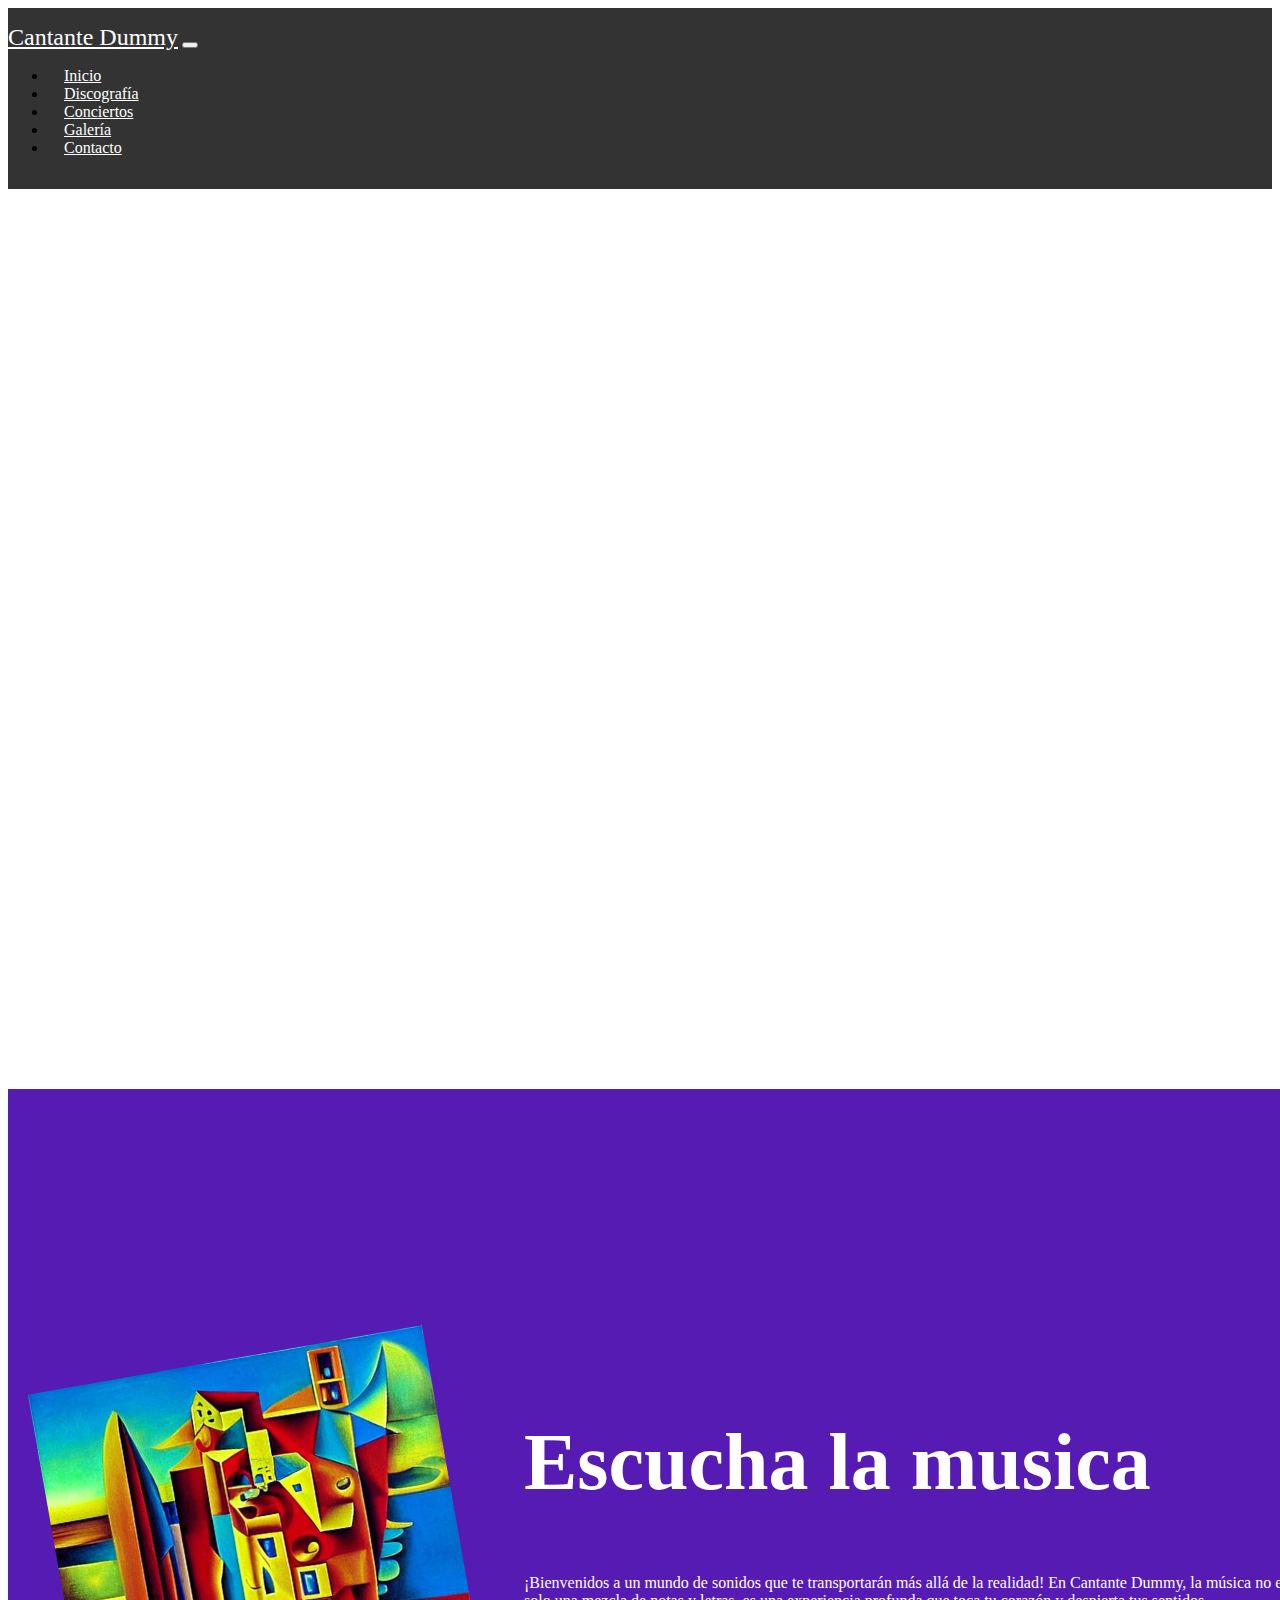
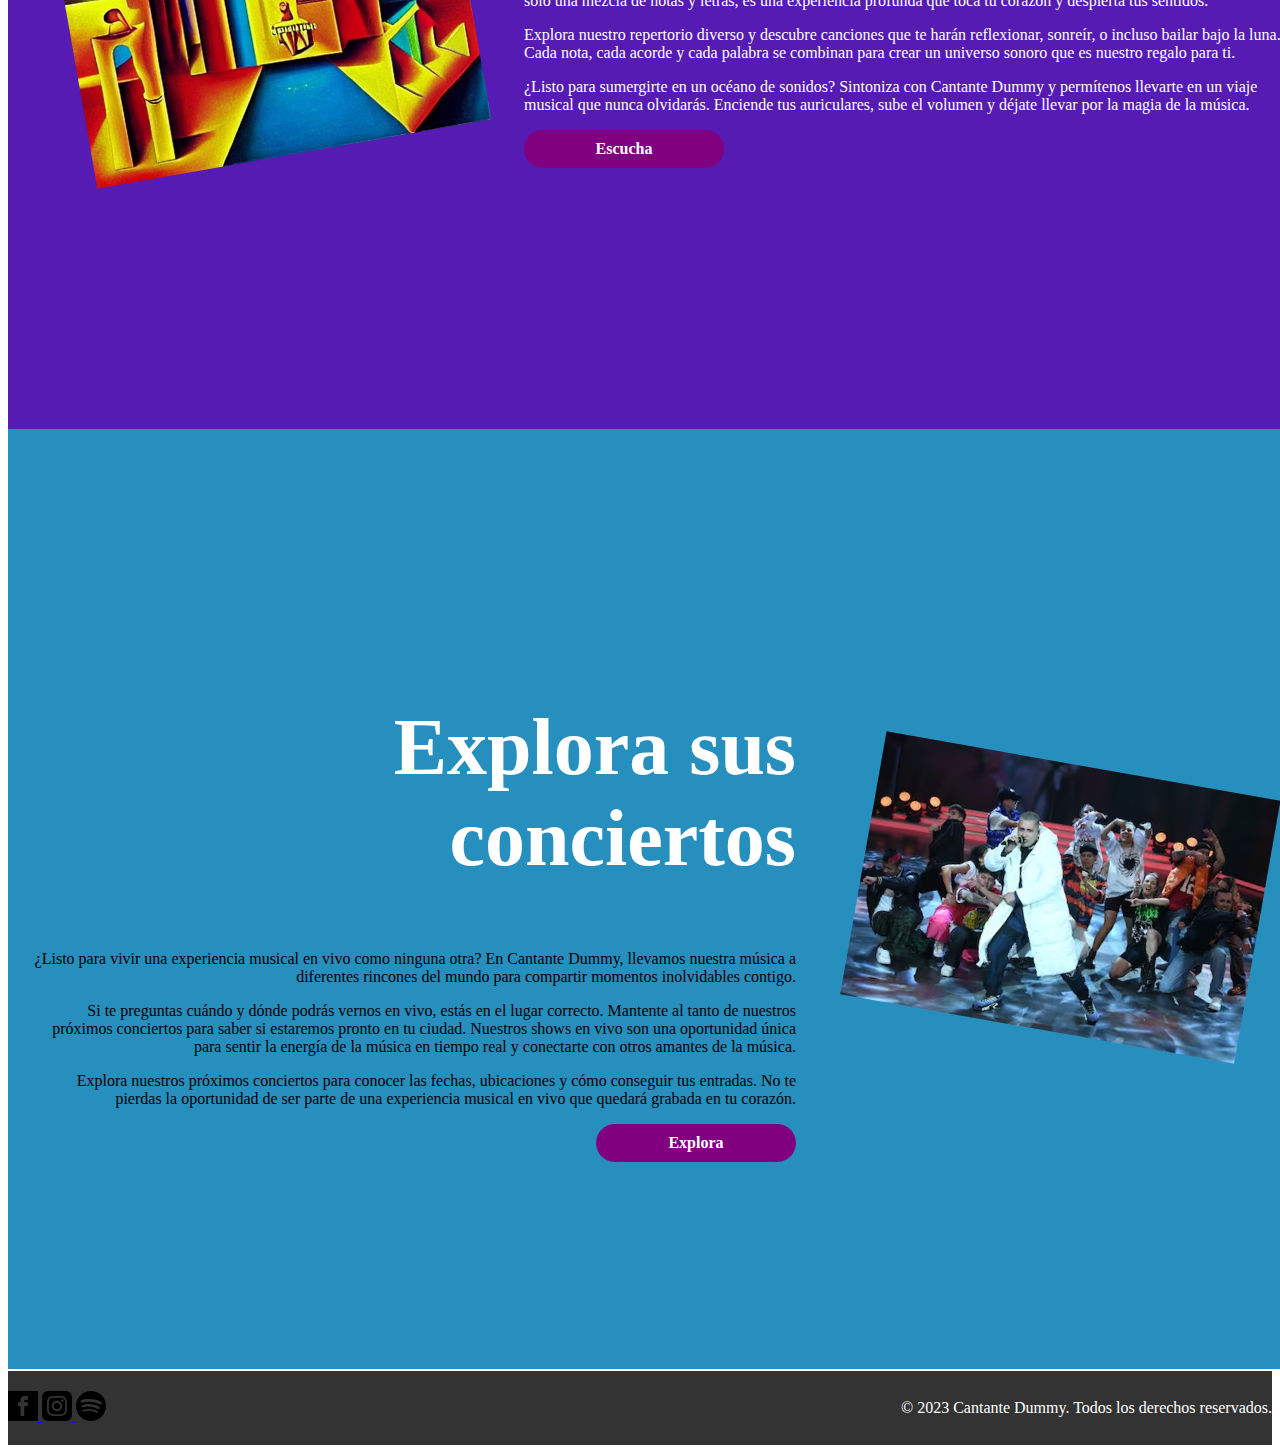
==== commit fa550073: "index with more text and some change of illegible colours" ====
--- a/index.html
+++ b/index.html
@@ -54,8 +54,11 @@
                 </div>
                 <div class="music_text">
                     <h2>Escucha la musica</h2>
-                    <p>Explora su música única y disfruta de una experiencia musical inolvidable.</p>
-                    <a href="pages/discography.html">Escucha</a>
+                    <p>¡Bienvenidos a un mundo de sonidos que te transportarán más allá de la realidad! En Cantante Dummy, la música no es solo una mezcla de notas y letras, es una experiencia profunda que toca tu corazón y despierta tus sentidos.</p>
+                                    
+                    <p>Explora nuestro repertorio diverso y descubre canciones que te harán reflexionar, sonreír, o incluso bailar bajo la luna. Cada nota, cada acorde y cada palabra se combinan para crear un universo sonoro que es nuestro regalo para ti.</p>
+                
+                    <p>¿Listo para sumergirte en un océano de sonidos? Sintoniza con Cantante Dummy y permítenos llevarte en un viaje musical que nunca olvidarás. Enciende tus auriculares, sube el volumen y déjate llevar por la magia de la música.</p>                    <a href="pages/discography.html">Escucha</a>
                 </div>
             </div>
         </section>
@@ -63,7 +66,11 @@
             <div class="concert_row">
                 <div class="concert_text">
                     <h2>Explora sus conciertos</h2>
-                    <p>Disfruta de su música en vivo</p>
+                    <p>¿Listo para vivir una experiencia musical en vivo como ninguna otra? En Cantante Dummy, llevamos nuestra música a diferentes rincones del mundo para compartir momentos inolvidables contigo.</p>
+
+                    <p>Si te preguntas cuándo y dónde podrás vernos en vivo, estás en el lugar correcto. Mantente al tanto de nuestros próximos conciertos para saber si estaremos pronto en tu ciudad. Nuestros shows en vivo son una oportunidad única para sentir la energía de la música en tiempo real y conectarte con otros amantes de la música.</p>
+                
+                    <p>Explora nuestros próximos conciertos para conocer las fechas, ubicaciones y cómo conseguir tus entradas. No te pierdas la oportunidad de ser parte de una experiencia musical en vivo que quedará grabada en tu corazón.</p>
                     <a href="pages/concerts.html">Explora</a>
                 </div>
                 <div class="concert_img">
--- a/css/style.css
+++ b/css/style.css
@@ -41,7 +41,6 @@
 
 .music,
 .concert {
-  height: 100vh;
   width: 100%;
   text-align: center;
   padding: 20px;
@@ -49,6 +48,18 @@
   flex-direction: column;
   justify-content: center;
   align-items: center;
+}
+@media (min-width: 1200px) {
+  .music,
+  .concert {
+    height: 100vh;
+  }
+}
+@media (max-width: 767px) {
+  .music,
+  .concert {
+    height: 100%;
+  }
 }
 .music .music_row,
 .concert .music_row {
@@ -115,6 +126,38 @@
 
 .music {
   background-color: #551bb3;
+}
+
+.music p {
+  color: white;
+}
+
+.music h2 {
+  font-weight: bolder;
+}
+@media (min-width: 1200px) {
+  .music h2 {
+    font-size: 5rem;
+  }
+}
+@media (max-width: 767px) {
+  .music h2 {
+    font-size: 2rem;
+  }
+}
+
+.concert h2 {
+  font-weight: bolder;
+}
+@media (min-width: 1200px) {
+  .concert h2 {
+    font-size: 5rem;
+  }
+}
+@media (max-width: 767px) {
+  .concert h2 {
+    font-size: 2rem;
+  }
 }
 
 .concert {
@@ -773,7 +816,7 @@
   background-color: #333;
   color: #fff;
   padding: 20px 0;
-  margin-top: 50px;
+  margin-top: 2px;
 }
 .footer__content {
   display: flex;
